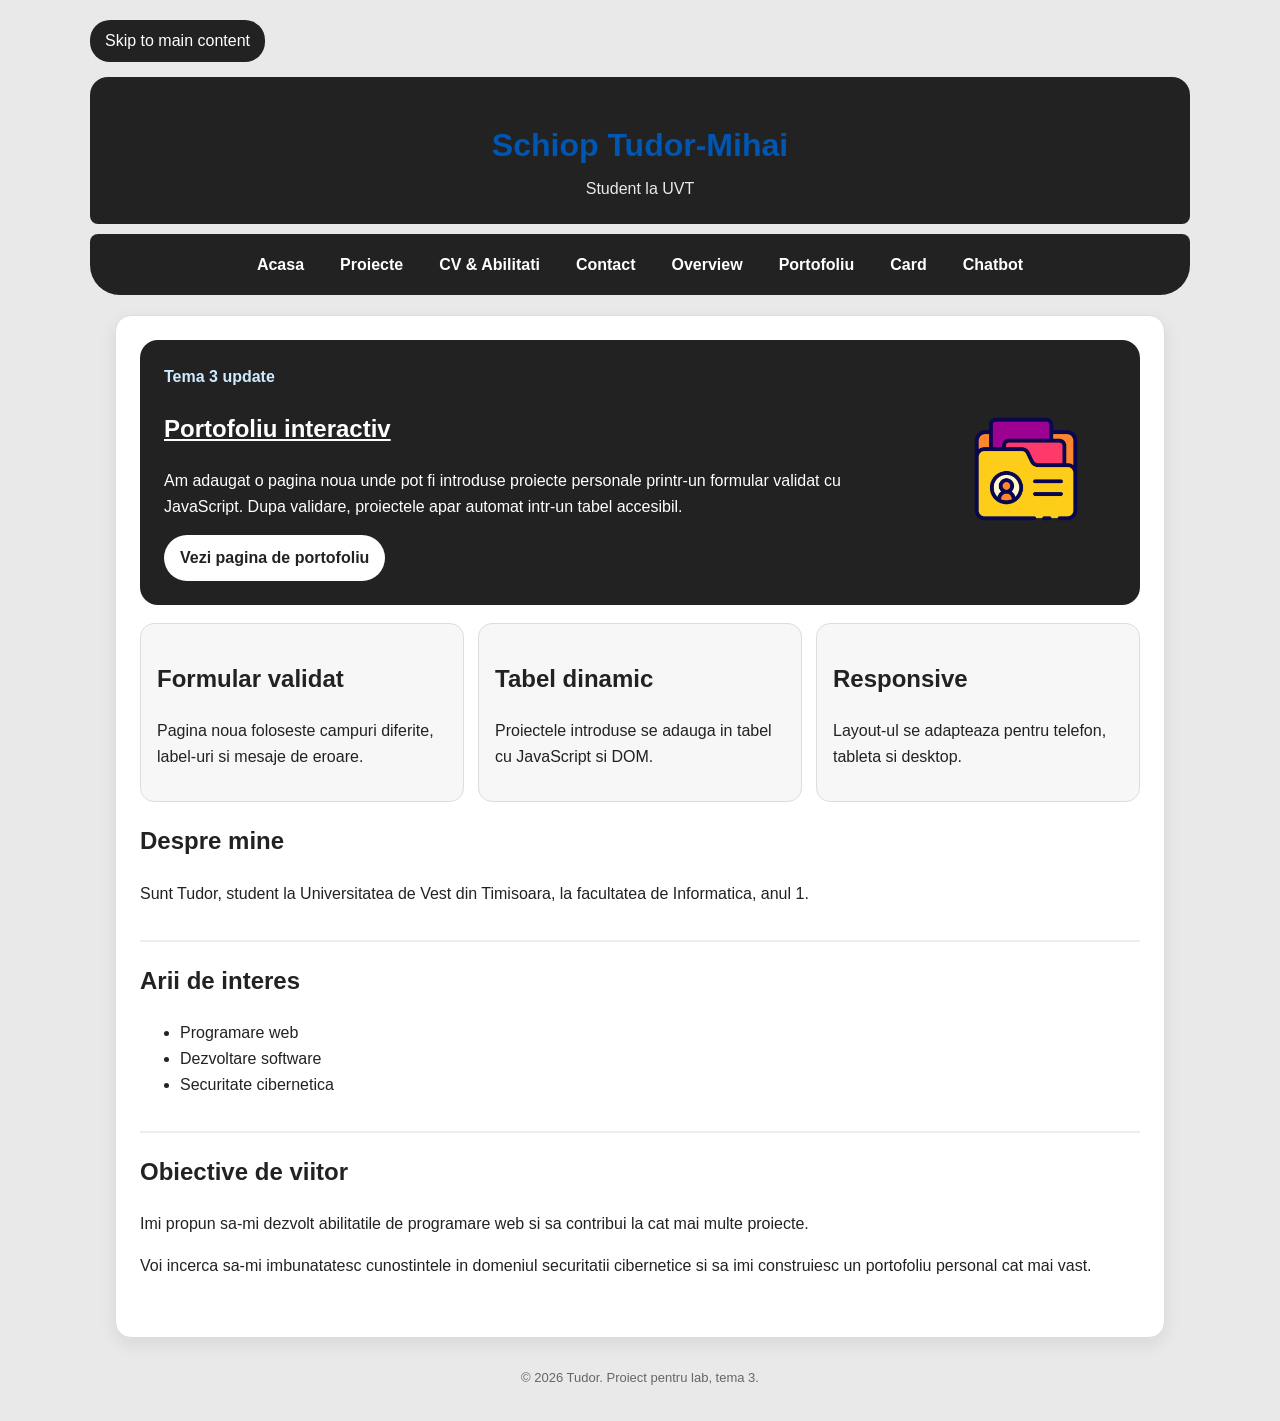
==== index.html @ 81f163da "Add files via upload" ====
<!DOCTYPE html>
<html lang="ro">
<head>
    <meta charset="UTF-8">
    <meta name="viewport" content="width=device-width, initial-scale=1.0">
    <title>Portofoliu Personal - Acasa</title>
    <link rel="stylesheet" type="text/css" href="style.css">

    <style>
        .culoare-nume {
            color: #0056b3;
        }
    </style>
</head>
<body>

    <a href="#main-content" class="skip-link">Skip to main content</a>

    <header>
        <h1 class="culoare-nume">Schiop Tudor-Mihai</h1>
        <p>Student la UVT</p>
    </header>

    <nav>
        <ul>
            <li><a href="index.html">Acasa</a></li>
            <li><a href="proiecte.html">Proiecte</a></li>
            <li><a href="cv.html">CV & Abilitati</a></li>
            <li><a href="contact.html">Contact</a></li>
            <li><a href="overview.html">Overview</a></li>
            <li><a href="portfolio.html">Portofoliu</a></li>
            <li><a href="card.html">Card</a></li>
            <li><a href="chatbot.html">Chatbot</a></li>
        </ul>
    </nav>

    <main id="main-content">

        <section class="home-hero">
            <div>
                <p class="small-label">Tema 3 update</p>
                <h2 style="text-decoration: underline;">Portofoliu interactiv</h2>
                <p>
                    Am adaugat o pagina noua unde pot fi introduse proiecte personale printr-un formular
                    validat cu JavaScript. Dupa validare, proiectele apar automat intr-un tabel accesibil.
                </p>
                <a class="home-button" href="portfolio.html">Vezi pagina de portofoliu</a>
            </div>

            <div class="home-photo-box">
                <img src="file.png" alt="Imagine profil Tudor" loading="lazy">
            </div>
        </section>

        <div class="home-mini-cards">
            <article>
                <h2>Formular validat</h2>
                <p>Pagina noua foloseste campuri diferite, label-uri si mesaje de eroare.</p>
            </article>

            <article>
                <h2>Tabel dinamic</h2>
                <p>Proiectele introduse se adauga in tabel cu JavaScript si DOM.</p>
            </article>

            <article>
                <h2>Responsive</h2>
                <p>Layout-ul se adapteaza pentru telefon, tableta si desktop.</p>
            </article>
        </div>

        <section>
            <h2>Despre mine</h2>
            <p>Sunt Tudor, student la Universitatea de Vest din Timisoara, la facultatea de Informatica, anul 1.</p>
        </section>

        <section>
            <h2>Arii de interes</h2>
            <ul>
                <li>Programare web</li>
                <li>Dezvoltare software</li>
                <li>Securitate cibernetica</li>
            </ul>
        </section>

        <section>
            <h2>Obiective de viitor</h2>
            <p>Imi propun sa-mi dezvolt abilitatile de programare web si sa contribui la cat mai multe proiecte.</p>
            <p>Voi incerca sa-mi imbunatatesc cunostintele in domeniul securitatii cibernetice si sa imi construiesc un portofoliu personal cat mai vast.</p>
        </section>

    </main>

    <footer>
        <p>&copy; 2026 Tudor. Proiect pentru lab, tema 3.</p>
    </footer>

</body>
</html>
---- style.css ----
body {
    font-family: Arial, sans-serif;
    background-color: #e9e9e9;
    padding: 20px;
    line-height: 1.6;
    max-width: 1100px; /* centreaza pe mijloc */
    margin: auto;
    color: #222;
}

/* tipografie */
h1, h2, h3 {
    color: #222;
}

p {
    margin-top: 0;
}

/* header */
header {
    background: #222;
    color: white;
    padding: 22px;
    border-radius: 18px 18px 8px 8px;
    margin-bottom: 10px;
    text-align: center;
}

header h1 {
    color: white;
    margin-bottom: 5px;
}

header p {
    color: #e9e9e9;
    margin-bottom: 0;
}

/* navigare */
nav {
    background-color: #222;
    padding: 10px;
    border-radius: 8px 8px 30px 30px;
}

nav ul {
    margin: 0;
    padding: 0;
    list-style: none;
    display: flex;
    flex-wrap: wrap;
    justify-content: center;
    gap: 8px;
}

nav ul li a {
    display: block;
    color: white;
    text-decoration: none;
    font-weight: bold;
    padding: 8px 14px;
    border-radius: 20px;
}

nav ul li a:hover {
    background-color: #444;
}

/* continut */
main {
    background-color: white;
    padding: 24px;
    border: 1px solid #ddd;
    margin: 20px auto 0 auto;
    border-radius: 16px;
    max-width: 1000px;
    box-shadow: 0 6px 18px rgba(0, 0, 0, 0.08);
}

section {
    border-bottom: 2px solid #eee;
    padding-bottom: 18px;
    margin-bottom: 18px;
}

section:last-child {
    border-bottom: none;
    margin-bottom: 0;
}

/* sectiune noua pe homepage */
.home-hero {
    background: #222;
    color: white;
    padding: 24px;
    border-radius: 18px;
    display: grid;
    grid-template-columns: 1.4fr 180px;
    gap: 18px;
    align-items: center;
    border-bottom: none;
}

.home-hero h2 {
    color: white;
}

.small-label {
    color: #ceecff;
    font-weight: bold;
    margin-bottom: 4px;
}

.home-button {
    display: inline-block;
    background: white;
    color: #222;
    padding: 10px 16px;
    border-radius: 30px;
    text-decoration: none;
    font-weight: bold;
}

.home-button:hover {
    background: #ceecff;
    color: #222;
}

.home-photo-box {
    text-align: center;
}

.home-photo-box img {
    width: 140px;
    height: 140px;
    object-fit: cover;
}

.home-mini-cards {
    display: grid;
    grid-template-columns: repeat(3, 1fr);
    gap: 14px;
    border-bottom: none;
}

.home-mini-cards article {
    background: #f7f7f7;
    padding: 16px;
    border-radius: 14px;
    border: 1px solid #ddd;
}

.home-mini-cards article:hover {
    background: #eeeeee;
}

/* formular */
fieldset {
    border: 1px solid #ddd;
    border-radius: 10px;
    padding: 18px;
}

legend,
label {
    font-weight: bold;
}

label {
    display: block;
    margin-bottom: 5px;
}

form div {
    padding-bottom: 15px;
}

input[type="text"],
input[type="email"],
input[type="url"],
input[type="date"],
input[type="file"],
select,
textarea {
    width: 100%;
    padding: 10px;
    border: 1px solid #bbb;
    border-radius: 8px;
    box-sizing: border-box;
    font: inherit;
}

/* butoane */
button,
button[type="submit"],
button[type="reset"] {
    background-color: #222;
    color: white;
    padding: 11px 20px;
    border: none;
    border-radius: 25px;
    cursor: pointer;
    font-weight: bold;
}

button:hover,
button[type="submit"]:hover,
button[type="reset"]:hover {
    background-color: #444;
}

/* reparare butoane sugestii chatbot */
.suggestions button {
    color: #222;
    background: white;
    border: 1px solid #333;
    font-weight: normal;
}

/* tabel */
table {
    border: 1px solid #ccc;
    border-collapse: collapse;
    width: 100%;
    margin-top: 15px;
}

caption {
    font-weight: bold;
    margin-bottom: 8px;
}

th,
td {
    border: 1px solid #ccc;
    padding: 10px;
    text-align: left;
}

th {
    background-color: #222;
    color: white;
}

/* cerinta: descendant selector */
table tbody td {
    color: #333;
}

/* cerinta: nth-child */
table tr:nth-child(even) {
    background-color: #f2f2f2;
}

/* focus pentru tastatura */
a:focus,
button:focus,
input:focus,
select:focus,
textarea:focus,
[tabindex]:focus {
    outline: 3px solid #0056b3;
    outline-offset: 3px;
}

/* footer */
footer {
    text-align: center;
    font-size: 13px;
    margin-top: 30px;
    color: #666;
}

/* buton skip */
.skip-link {
    display: inline-block;
    padding: 8px 15px;
    background: #222;
    color: white;
    text-decoration: none;
    border-radius: 20px;
    margin-bottom: 15px;
}

.skip-link:hover {
    background: #444;
    color: white;
}

/* pe telefon */
@media (max-width: 800px) {
    .home-hero,
    .home-mini-cards {
        grid-template-columns: 1fr;
        text-align: center;
    }
}

@media (max-width: 700px) {
    body {
        padding: 12px;
    }

    header {
        padding: 16px;
    }

    nav {
        padding: 12px;
        border-radius: 8px 8px 18px 18px;
    }

    nav ul {
        display: grid;
        grid-template-columns: 1fr 1fr;
    }

    nav ul li a {
        text-align: center;
    }

    main {
        padding: 16px;
    }

    button,
    button[type="submit"],
    button[type="reset"] {
        width: 100%;
        margin-bottom: 8px;
    }
    
}
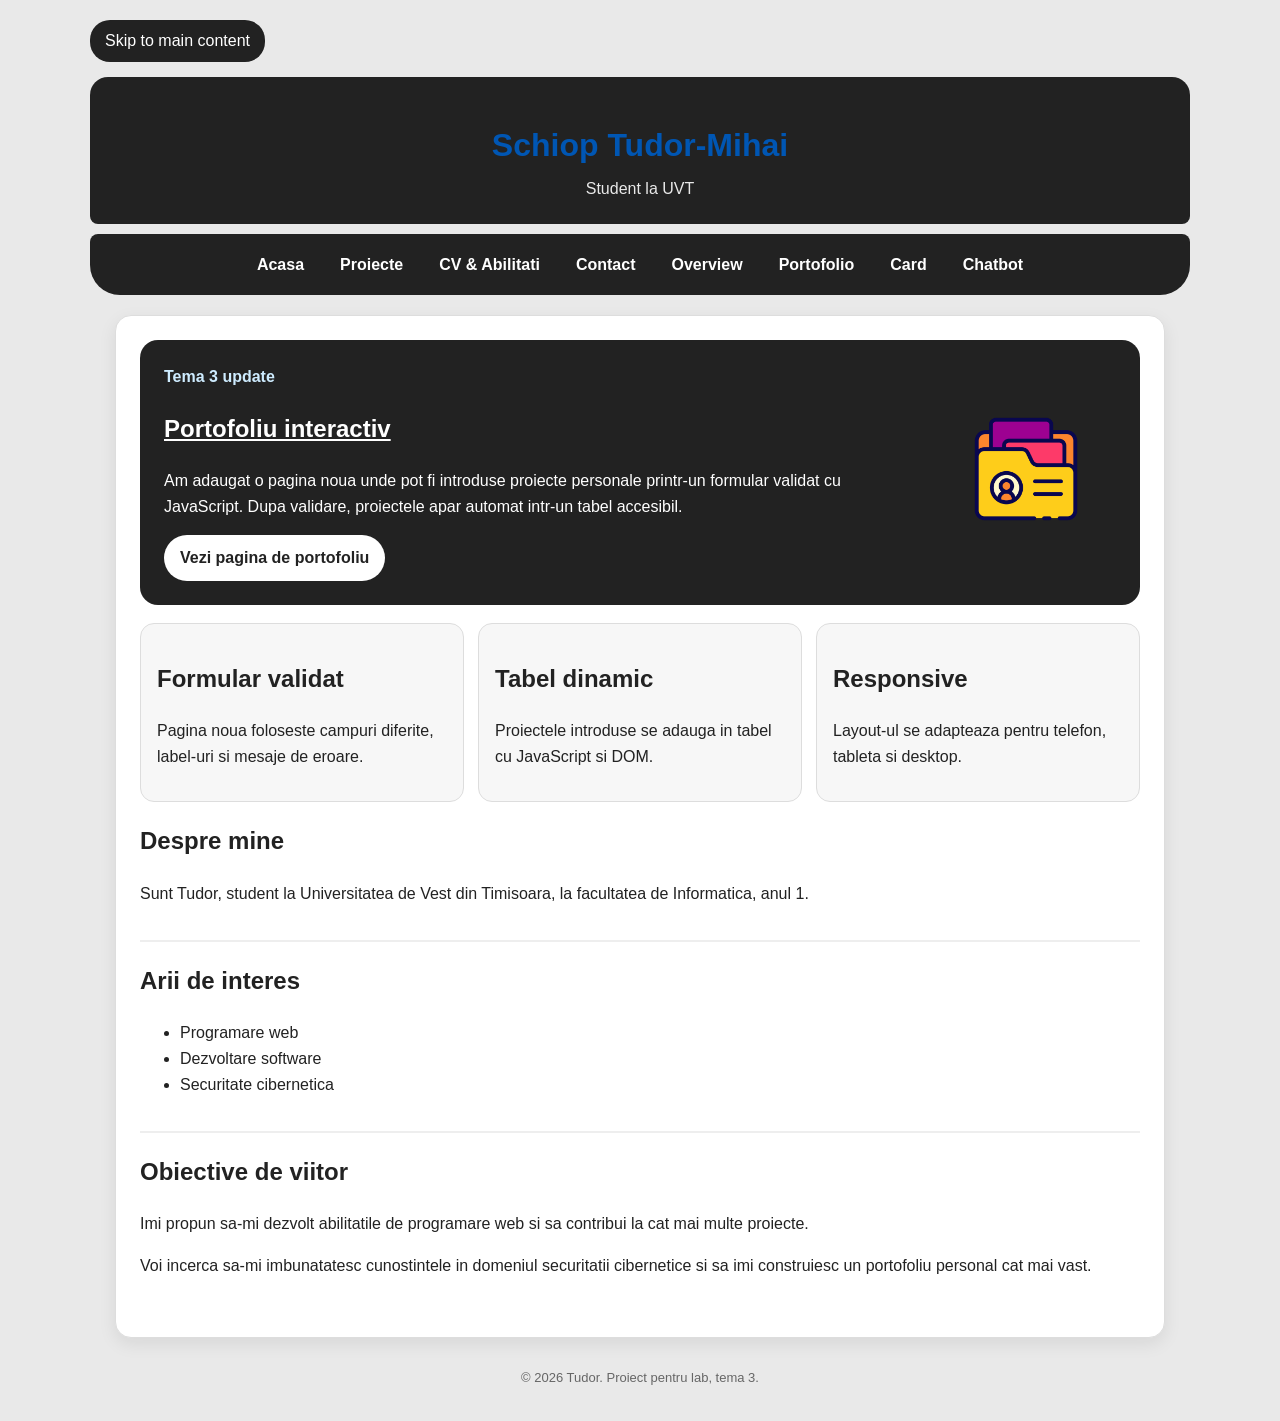
==== commit 0fd5171c: "Update index.html" ====
--- a/index.html
+++ b/index.html
@@ -28,7 +28,7 @@
             <li><a href="cv.html">CV & Abilitati</a></li>
             <li><a href="contact.html">Contact</a></li>
             <li><a href="overview.html">Overview</a></li>
-            <li><a href="portfolio.html">Portofoliu</a></li>
+            <li><a href="portfolio.html">Portofolio</a></li>
             <li><a href="card.html">Card</a></li>
             <li><a href="chatbot.html">Chatbot</a></li>
         </ul>
@@ -96,4 +96,4 @@
     </footer>
 
 </body>
-</html>+</html>
